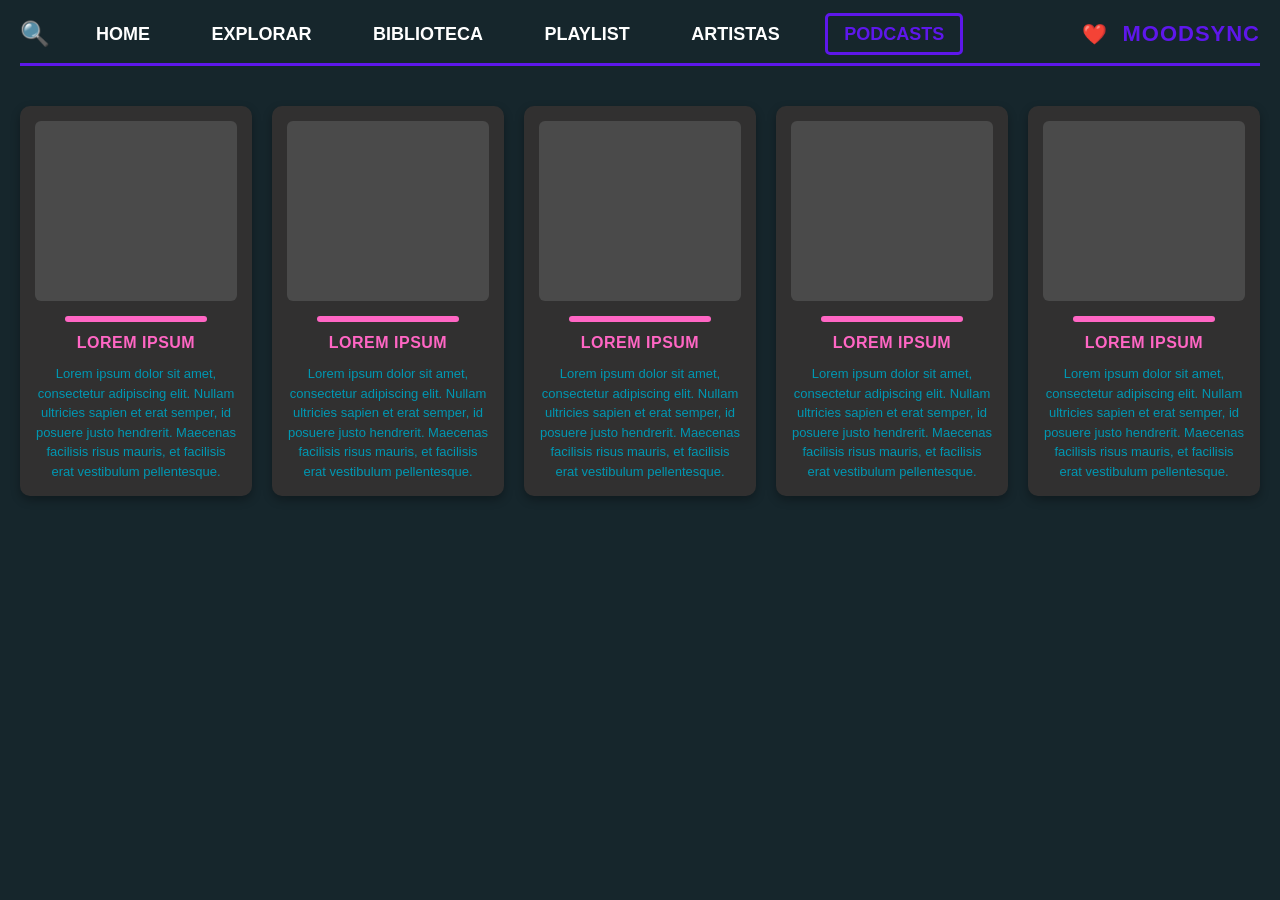
==== 06_podcasts/index.html @ 853c6570 "Add files via upload" ====
<!DOCTYPE html>
<html lang="es">
<head>
    <meta charset="UTF-8">
    <meta name="viewport" content="width=device-width, initial-scale=1.0">
    <title>Moodsync - Podcasts</title>
    <link rel="stylesheet" href="style.css">
</head>
<body>

    <header class="navbar">
        <div class="nav-left">
            <span class="search-icon">🔍</span>
            <nav class="nav-links">
                <a href="../index.html">HOME</a>
                <a href="../02_explorar/index.html">EXPLORAR</a>
                <a href="../03_biblioteca/index.html">BIBLIOTECA</a>
                <a href="../04_playlists/index.html">PLAYLIST</a>
                <a href="../05_artistas/index.html">ARTISTAS</a>
                <a href="" class="active">PODCASTS</a>

            </nav>
        </div>
        <div class="nav-right">
            <a href="../index.html">
              <span class="heart-icon">❤️</span>
              <span class="logo-text">MOODSYNC</span>
            </a>
        </div>
    </header>

    <main class="content-container">
        
        <div class="card">
            <div class="image-placeholder"></div>
            <div class="color-bar"></div>
            <h3>LOREM IPSUM</h3>
            <p>Lorem ipsum dolor sit amet, consectetur adipiscing elit. Nullam ultricies sapien et erat semper, id posuere justo hendrerit. Maecenas facilisis risus mauris, et facilisis erat vestibulum pellentesque.</p>
        </div>

        <div class="card">
            <div class="image-placeholder"></div>
            <div class="color-bar"></div>
            <h3>LOREM IPSUM</h3>
            <p>Lorem ipsum dolor sit amet, consectetur adipiscing elit. Nullam ultricies sapien et erat semper, id posuere justo hendrerit. Maecenas facilisis risus mauris, et facilisis erat vestibulum pellentesque.</p>
        </div>

        <div class="card">
            <div class="image-placeholder"></div>
            <div class="color-bar"></div>
            <h3>LOREM IPSUM</h3>
            <p>Lorem ipsum dolor sit amet, consectetur adipiscing elit. Nullam ultricies sapien et erat semper, id posuere justo hendrerit. Maecenas facilisis risus mauris, et facilisis erat vestibulum pellentesque.</p>
        </div>

        <div class="card">
            <div class="image-placeholder"></div>
            <div class="color-bar"></div>
            <h3>LOREM IPSUM</h3>
            <p>Lorem ipsum dolor sit amet, consectetur adipiscing elit. Nullam ultricies sapien et erat semper, id posuere justo hendrerit. Maecenas facilisis risus mauris, et facilisis erat vestibulum pellentesque.</p>
        </div>

        <div class="card">
            <div class="image-placeholder"></div>
            <div class="color-bar"></div>
            <h3>LOREM IPSUM</h3>
            <p>Lorem ipsum dolor sit amet, consectetur adipiscing elit. Nullam ultricies sapien et erat semper, id posuere justo hendrerit. Maecenas facilisis risus mauris, et facilisis erat vestibulum pellentesque.</p>
        </div>

    </main>

</body>
</html>
---- 06_podcasts/style.css ----
* {
    margin: 0;
    padding: 0;
    box-sizing: border-box;
    font-family: Arial, sans-serif;
}

body {
    background-color: #16262C;
    color: #ffffff;
    padding: 20px;
}

.navbar {
    display: flex;
    justify-content: space-between;
    align-items: center;
    border-bottom: 3px solid #5E17EB; 
    padding-bottom: 15px;
    margin-bottom: 40px;
}

.nav-left {
    display: flex;
    align-items: center;
    gap: 30px;
}

.search-icon {
    font-size: 24px;
    color: #0097B2; 
}

.nav-links a {
    text-decoration: none;
    color: #ffffff; 
    font-weight: bold;
    font-size: 18px;
    margin-right: 25px;
    padding: 8px 16px;
    transition: all 0.3s ease;
}

.nav-links a.active {
    border: 3px solid #5E17EB;
    color: #5E17EB;
    border-radius: 5px;
}

.nav-right a{
    display: flex;
    align-items: center;
    justify-content: center;
    text-decoration: none;
    gap: 15px;
}

.heart-icon {
    font-size: 20px;
    color: #FF66C4; 
}

.logo-text {
    font-weight: bold;
    font-size: 22px;
    letter-spacing: 1px;
    color: #5E17EB;
}

.content-container {
    display: flex;
    justify-content: space-between;
    gap: 20px;
    flex-wrap: wrap; 
}

.card {
    flex: 1;
    min-width: 200px; 
    background-color: #313030; 
    padding: 15px;
    border-radius: 10px; 
    display: flex;
    flex-direction: column;
    align-items: center;
    text-align: center;
    box-shadow: 0 4px 10px rgba(0, 0, 0, 0.3); 
}

.image-placeholder {
    width: 100%;
    height: 180px;
    background-color: #4a4a4a; 
    border-radius: 6px;
    margin-bottom: 15px;
}

.color-bar {
    width: 70%;
    height: 6px;
    background-color: #FF66C4;
    border-radius: 3px;
    margin-bottom: 12px;
}

.card h3 {
    color: #FF66C4;
    font-size: 16px;
    margin-bottom: 12px;
    font-weight: bold;
    letter-spacing: 0.5px;
}

.card p {
    color: #0097B2;
    font-size: 13px;
    line-height: 1.5;
}
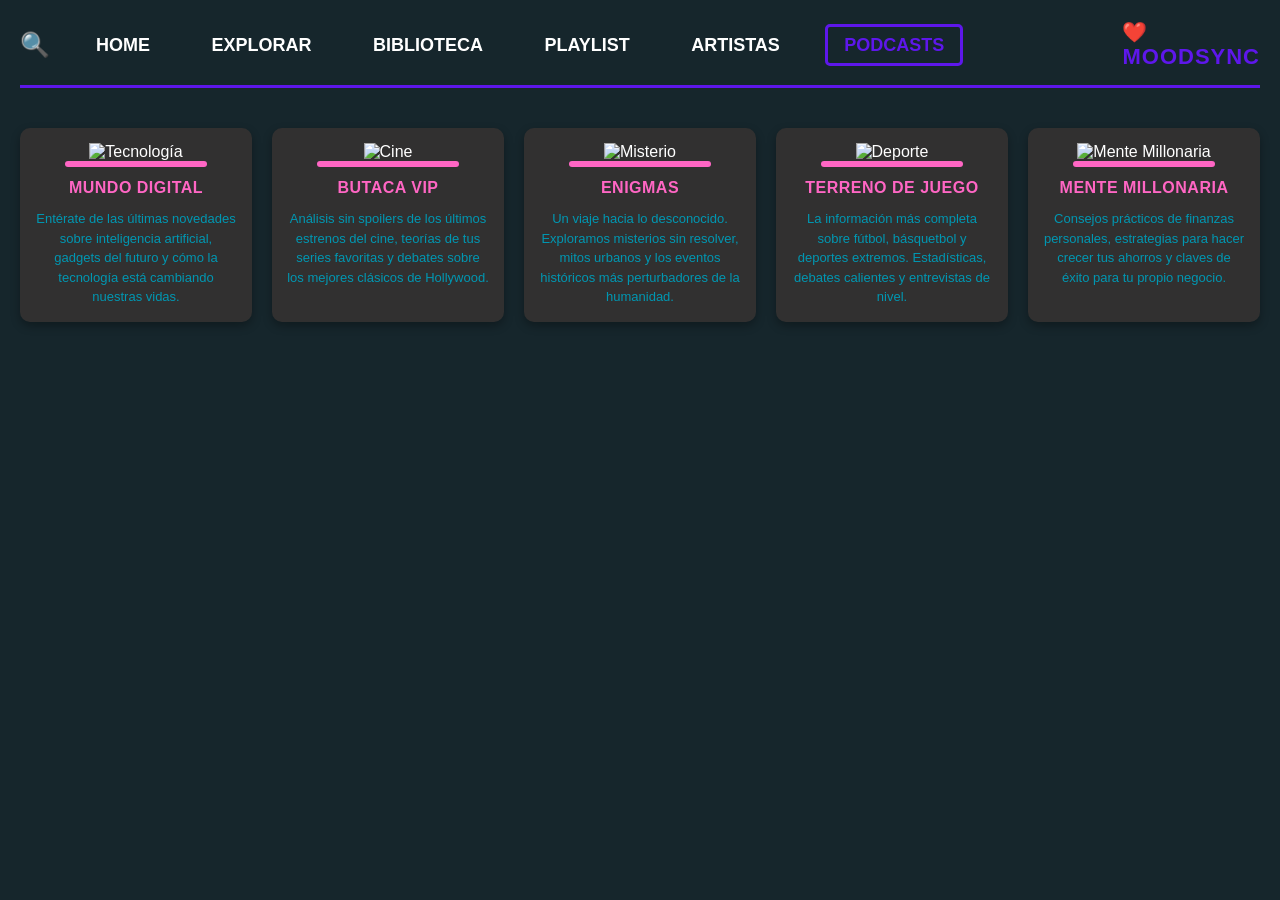
==== commit 6cee0692: "Revise podcast page with new content and layout Updated the podcast page to include new podcast cate" ====
--- a/06_podcasts/index.html
+++ b/06_podcasts/index.html
@@ -3,7 +3,7 @@
 <head>
     <meta charset="UTF-8">
     <meta name="viewport" content="width=device-width, initial-scale=1.0">
-    <title>Moodsync - Podcasts</title>
+    <title>Moodsync - Podcasts Variados</title>
     <link rel="stylesheet" href="style.css">
 </head>
 <body>
@@ -20,53 +20,52 @@
                 <a href="" class="active">PODCASTS</a>
 
             </nav>
+
         </div>
         <div class="nav-right">
-            <a href="../index.html">
-              <span class="heart-icon">❤️</span>
-              <span class="logo-text">MOODSYNC</span>
-            </a>
+            <span class="heart-icon">❤️</span>
+            <a href="../index.html"> <span class="logo-text"> MOODSYNC</span> </a>
         </div>
     </header>
 
     <main class="content-container">
         
         <div class="card">
-            <div class="image-placeholder"></div>
+            <img src="img/mundo.virtual.jpg" alt="Tecnología" class="card-img">
             <div class="color-bar"></div>
-            <h3>LOREM IPSUM</h3>
-            <p>Lorem ipsum dolor sit amet, consectetur adipiscing elit. Nullam ultricies sapien et erat semper, id posuere justo hendrerit. Maecenas facilisis risus mauris, et facilisis erat vestibulum pellentesque.</p>
+            <h3>MUNDO DIGITAL</h3>
+            <p>Entérate de las últimas novedades sobre inteligencia artificial, gadgets del futuro y cómo la tecnología está cambiando nuestras vidas.</p>
         </div>
 
         <div class="card">
-            <div class="image-placeholder"></div>
+            <img src="img/cine.jpg" alt="Cine" class="card-img">
             <div class="color-bar"></div>
-            <h3>LOREM IPSUM</h3>
-            <p>Lorem ipsum dolor sit amet, consectetur adipiscing elit. Nullam ultricies sapien et erat semper, id posuere justo hendrerit. Maecenas facilisis risus mauris, et facilisis erat vestibulum pellentesque.</p>
+            <h3>BUTACA VIP</h3>
+            <p>Análisis sin spoilers de los últimos estrenos del cine, teorías de tus series favoritas y debates sobre los mejores clásicos de Hollywood.</p>
         </div>
 
         <div class="card">
-            <div class="image-placeholder"></div>
+            <img src="img/eni.webp" alt="Misterio" class="card-img">
             <div class="color-bar"></div>
-            <h3>LOREM IPSUM</h3>
-            <p>Lorem ipsum dolor sit amet, consectetur adipiscing elit. Nullam ultricies sapien et erat semper, id posuere justo hendrerit. Maecenas facilisis risus mauris, et facilisis erat vestibulum pellentesque.</p>
+            <h3>ENIGMAS</h3>
+            <p>Un viaje hacia lo desconocido. Exploramos misterios sin resolver, mitos urbanos y los eventos históricos más perturbadores de la humanidad.</p>
         </div>
 
         <div class="card">
-            <div class="image-placeholder"></div>
+            <img src="img/deporte.jpg" alt="Deporte" class="card-img">
             <div class="color-bar"></div>
-            <h3>LOREM IPSUM</h3>
-            <p>Lorem ipsum dolor sit amet, consectetur adipiscing elit. Nullam ultricies sapien et erat semper, id posuere justo hendrerit. Maecenas facilisis risus mauris, et facilisis erat vestibulum pellentesque.</p>
+            <h3>TERRENO DE JUEGO</h3>
+            <p>La información más completa sobre fútbol, básquetbol y deportes extremos. Estadísticas, debates calientes y entrevistas de nivel.</p>
         </div>
 
         <div class="card">
-            <div class="image-placeholder"></div>
+            <img src="img/mente.jpg" alt="Mente Millonaria" class="card-img">
             <div class="color-bar"></div>
-            <h3>LOREM IPSUM</h3>
-            <p>Lorem ipsum dolor sit amet, consectetur adipiscing elit. Nullam ultricies sapien et erat semper, id posuere justo hendrerit. Maecenas facilisis risus mauris, et facilisis erat vestibulum pellentesque.</p>
+            <h3>MENTE MILLONARIA</h3>
+            <p>Consejos prácticos de finanzas personales, estrategias para hacer crecer tus ahorros y claves de éxito para tu propio negocio.</p>
         </div>
 
     </main>
 
 </body>
-</html>+</html>
